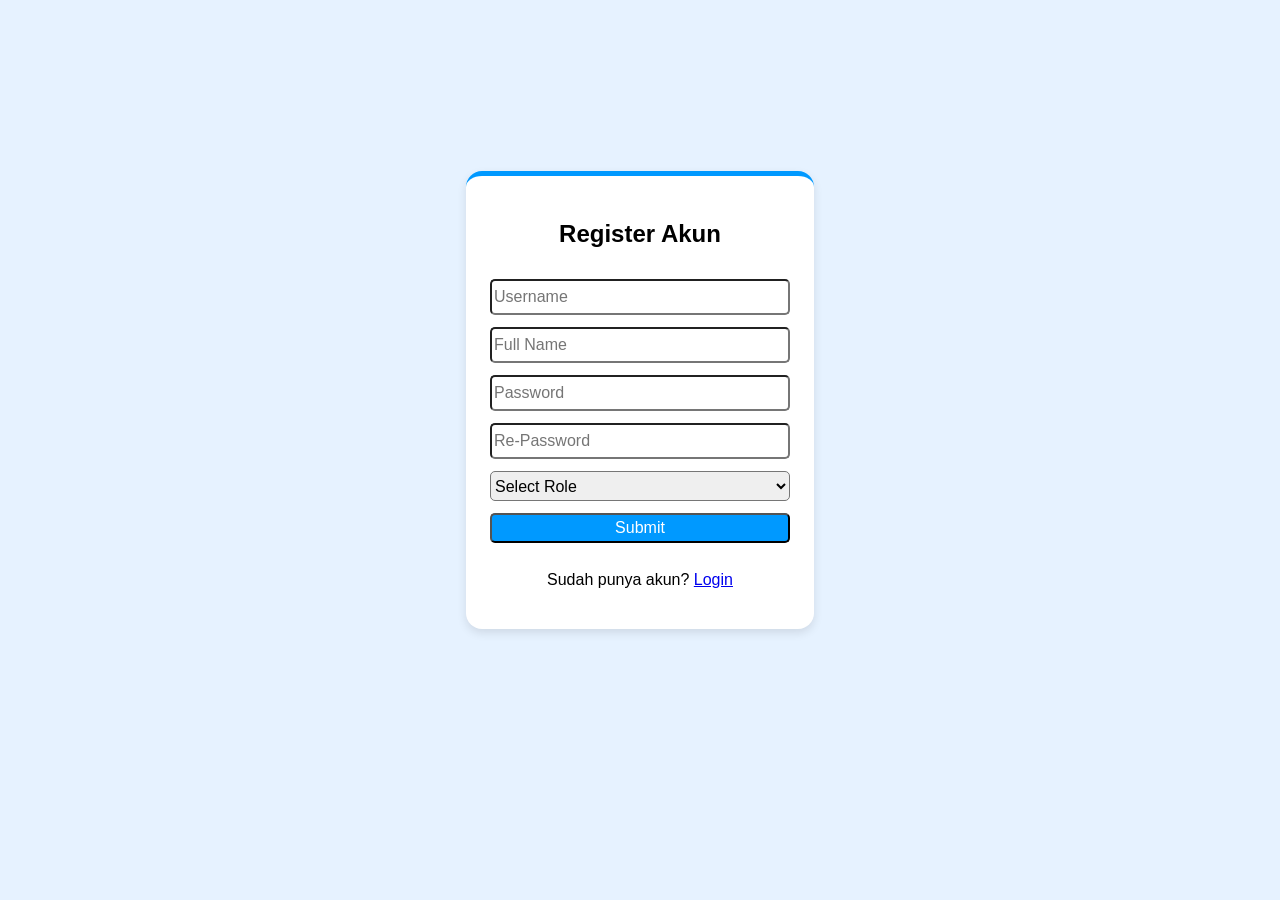
==== register.html @ 4600a7e9 "feat: first commit" ====
<!DOCTYPE html>
<html lang="en">
<head>
    <meta charset="UTF-8">
    <meta name="viewport" content="width=device-width, initial-scale=1.0">
    <title>BeeMart</title>
    <link rel="stylesheet" href="style.css">
    <script src="../script.js" defer></script>
</head>
<body>
    <div class="auth">

        <form class="auth-form" onsubmit="goTo(index.html)" method="POST">
            <h2>Register Akun</h2>            
            <input type="text" name="Username" placeholder="Username" required>
            <input type="text" name="Fullname" placeholder="Full Name" required>

            <input type="password" name="Password" placeholder="Password" required>
            <input type="password" name="Re-Password" placeholder="Re-Password" required>

            <select name="role" id="role" required>
                <option value="" disabled selected>Select Role</option>
                <option value="cashier">Cashier</option>
                <option value="admin">Admin</option>
            </select>

            <button type="submit">Submit</button>
            <p>Sudah punya akun? <a href="index.html">Login</a> </p>
        </form>
    </div>
</body>
</html>
---- style.css ----
body {
    font-family: 'Gill Sans', 'Gill Sans MT', Calibri, 'Trebuchet MS', sans-serif;
    background-color: #E6F2FF;
}

.auth {
    margin: 150px 400px;
    height: 500px;
    display: flex;
    border-radius: 20px;
    flex-direction: column;
    /* background-color: gray; */
    justify-content: center;
    align-items: center;
    text-align: center;
}

.auth-form {
    display: flex;
    flex-direction: column;
    gap: 12px;
    width: 100%;
    max-width: 300px;
    padding: 24px;
    background: #fff;
    border-radius: 16px;
    box-shadow: 0 4px 10px rgba(0, 0, 0, 0.1);
    border-top: 5px solid #0099FF;

    input, select, button{
        height: 30px;
        border-radius: 5px;
        font-family: 'Gill Sans', 'Gill Sans MT', Calibri, 'Trebuchet MS', sans-serif;
        font-size: 16px;
    }

    button {
        background-color: #0099FF;
        color: #fff;
    }
}
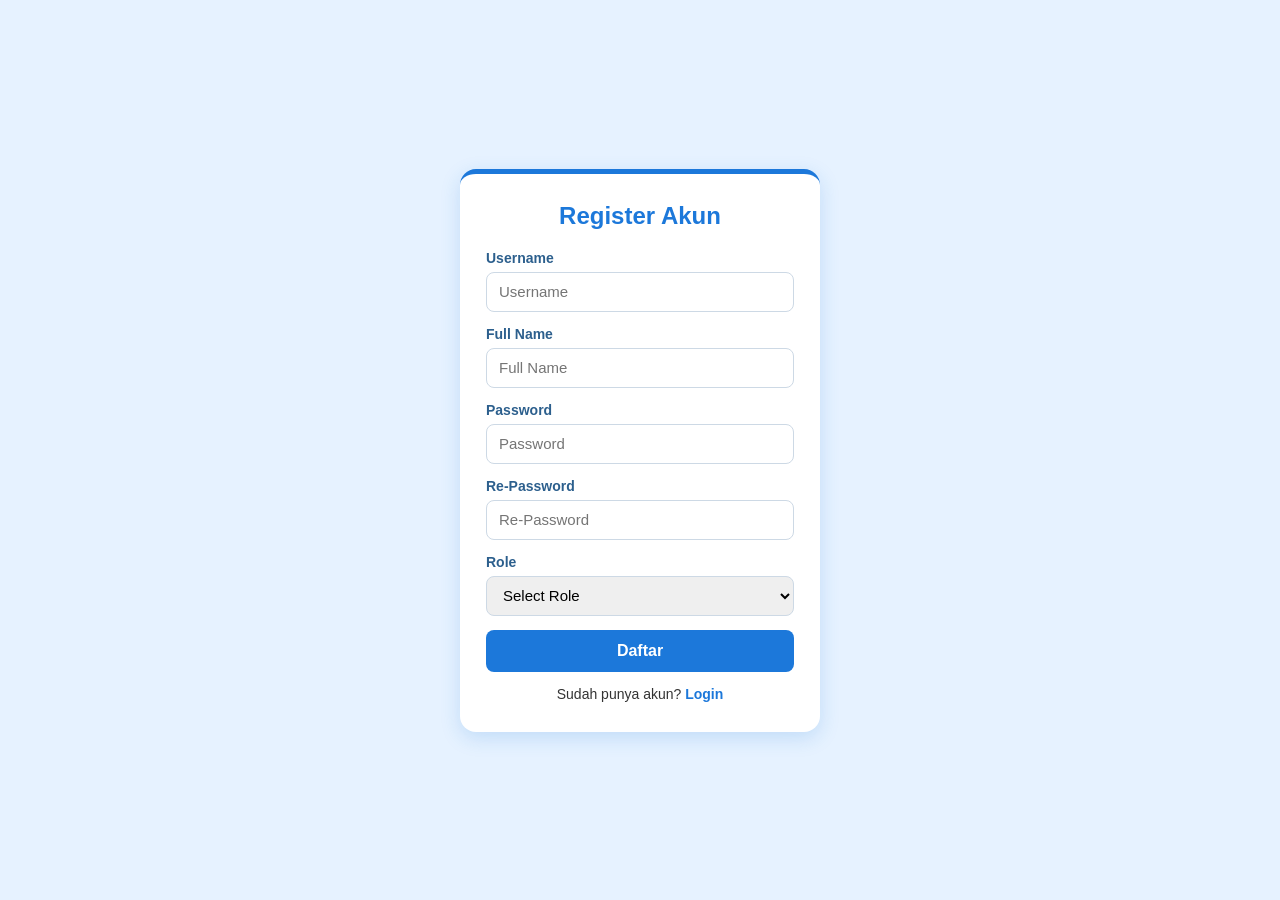
==== commit 9afeba80: "feat: finalisasi fitur" ====
--- a/register.html
+++ b/register.html
@@ -1,32 +1,51 @@
 <!DOCTYPE html>
-<html lang="en">
+<html lang="id">
 <head>
     <meta charset="UTF-8">
     <meta name="viewport" content="width=device-width, initial-scale=1.0">
-    <title>BeeMart</title>
+    <title>BeeMart - Register</title>
     <link rel="stylesheet" href="style.css">
-    <script src="../script.js" defer></script>
 </head>
 <body>
     <div class="auth">
+        <form class="auth-form" onsubmit="handleRegister(event)">
+            <h2 class="auth-title">Register Akun</h2>
 
-        <form class="auth-form" onsubmit="goTo(index.html)" method="POST">
-            <h2>Register Akun</h2>            
-            <input type="text" name="Username" placeholder="Username" required>
-            <input type="text" name="Fullname" placeholder="Full Name" required>
+            <div class="field">
+                <label for="username">Username</label>
+                <input type="text" id="username" name="Username" placeholder="Username" required>
+            </div>
 
-            <input type="password" name="Password" placeholder="Password" required>
-            <input type="password" name="Re-Password" placeholder="Re-Password" required>
+            <div class="field">
+                <label for="fullName">Full Name</label>
+                <input type="text" id="fullName" name="FullName" placeholder="Full Name" required>
+            </div>
 
-            <select name="role" id="role" required>
-                <option value="" disabled selected>Select Role</option>
-                <option value="cashier">Cashier</option>
-                <option value="admin">Admin</option>
-            </select>
+            <div class="field">
+                <label for="password">Password</label>
+                <input type="password" id="password" name="Password" placeholder="Password" required>
+            </div>
 
-            <button type="submit">Submit</button>
-            <p>Sudah punya akun? <a href="index.html">Login</a> </p>
+            <div class="field">
+                <label for="rePassword">Re-Password</label>
+                <input type="password" id="rePassword" name="RePassword" placeholder="Re-Password" required>
+            </div>
+
+            <div class="field">
+                <label for="role">Role</label>
+                <select id="role" name="Role" required>
+                    <option value="" disabled selected>Select Role</option>
+                    <option value="Cashier">Kasir</option>
+                    <option value="Admin">Admin</option>
+                </select>
+            </div>
+
+            <button type="submit" class="btn-primary">Daftar</button>
+            <p class="auth-link">Sudah punya akun? <a href="index.html">Login</a></p>
         </form>
     </div>
+
+    <script src="common.js"></script>
+    <script src="script.js"></script>
 </body>
-</html>+</html>
--- a/style.css
+++ b/style.css
@@ -1,41 +1,150 @@
-body {
-    font-family: 'Gill Sans', 'Gill Sans MT', Calibri, 'Trebuchet MS', sans-serif;
-    background-color: #E6F2FF;
+/* =========================================================================
+   style.css — halaman Login & Register (BeeMart)
+   Tema: latar biru muda, kartu putih berbayang, garis aksen biru di atas,
+   judul biru, tombol biru. Tanpa Bootstrap.
+   ========================================================================= */
+
+:root {
+    --blue:        #1c78da;
+    --blue-light:  #E6F2FF;
+    --blue-soft:   #D6E9F8;
+    --blue-dark:   #2C5F8D;
+    --red:         #E74C3C;
+    --red-dark:    #C0392B;
+    --text:        #333;
 }
 
+* {
+    box-sizing: border-box;
+}
+
+body {
+    font-family: 'Segoe UI', Tahoma, Geneva, Verdana, sans-serif;
+    background-color: var(--blue-light);
+    color: var(--text);
+    margin: 0;
+    min-height: 100vh;
+    display: flex;
+    align-items: center;
+    justify-content: center;
+}
+
+/* ---------- Auth card ---------- */
 .auth {
-    margin: 150px 400px;
-    height: 500px;
+    width: 100%;
     display: flex;
-    border-radius: 20px;
-    flex-direction: column;
-    /* background-color: gray; */
     justify-content: center;
-    align-items: center;
-    text-align: center;
 }
 
 .auth-form {
     display: flex;
     flex-direction: column;
-    gap: 12px;
+    gap: 14px;
     width: 100%;
-    max-width: 300px;
-    padding: 24px;
+    max-width: 360px;
+    padding: 28px 26px 30px;
     background: #fff;
     border-radius: 16px;
-    box-shadow: 0 4px 10px rgba(0, 0, 0, 0.1);
-    border-top: 5px solid #0099FF;
+    box-shadow: 0 6px 20px rgba(28, 120, 218, 0.18);
+    border-top: 5px solid var(--blue);
+}
 
-    input, select, button{
-        height: 30px;
-        border-radius: 5px;
-        font-family: 'Gill Sans', 'Gill Sans MT', Calibri, 'Trebuchet MS', sans-serif;
-        font-size: 16px;
-    }
+.auth-title {
+    color: var(--blue);
+    font-size: 24px;
+    margin: 0 0 6px;
+    text-align: center;
+}
 
-    button {
-        background-color: #0099FF;
-        color: #fff;
-    }
-}+.field {
+    display: flex;
+    flex-direction: column;
+    gap: 6px;
+}
+
+.field label {
+    font-size: 14px;
+    font-weight: 600;
+    color: var(--blue-dark);
+}
+
+.field input,
+.field select {
+    height: 40px;
+    padding: 0 12px;
+    border: 1px solid #cdd9e5;
+    border-radius: 8px;
+    font-family: inherit;
+    font-size: 15px;
+    outline: none;
+    transition: border-color .15s, box-shadow .15s;
+}
+
+.field input:focus,
+.field select:focus {
+    border-color: var(--blue);
+    box-shadow: 0 0 0 3px rgba(28, 120, 218, .15);
+}
+
+.btn-primary {
+    height: 42px;
+    border: none;
+    border-radius: 8px;
+    background-color: var(--blue);
+    color: #fff;
+    font-size: 16px;
+    font-weight: 600;
+    cursor: pointer;
+    transition: background-color .15s;
+}
+
+.btn-primary:hover { background-color: #1567c2; }
+.btn-primary:disabled { opacity: .6; cursor: not-allowed; }
+
+.auth-link {
+    text-align: center;
+    font-size: 14px;
+    margin: 0;
+}
+
+.auth-link a {
+    color: var(--blue);
+    text-decoration: none;
+    font-weight: 600;
+}
+
+.auth-link a:hover { text-decoration: underline; }
+
+/* ---------- Toast (shared, dipakai semua halaman) ---------- */
+#toast-container {
+    position: fixed;
+    top: 20px;
+    right: 20px;
+    z-index: 9999;
+    display: flex;
+    flex-direction: column;
+    gap: 10px;
+    max-width: 360px;
+}
+
+.toast {
+    min-width: 240px;
+    padding: 12px 16px;
+    border-radius: 8px;
+    color: #fff;
+    font-size: 14px;
+    font-weight: 500;
+    box-shadow: 0 4px 12px rgba(0, 0, 0, .15);
+    opacity: 0;
+    transform: translateX(20px);
+    transition: opacity .25s ease, transform .25s ease;
+}
+
+.toast.show {
+    opacity: 1;
+    transform: translateX(0);
+}
+
+.toast-success { background-color: #27ae60; }
+.toast-error   { background-color: var(--red); }
+.toast-info    { background-color: var(--blue); }
